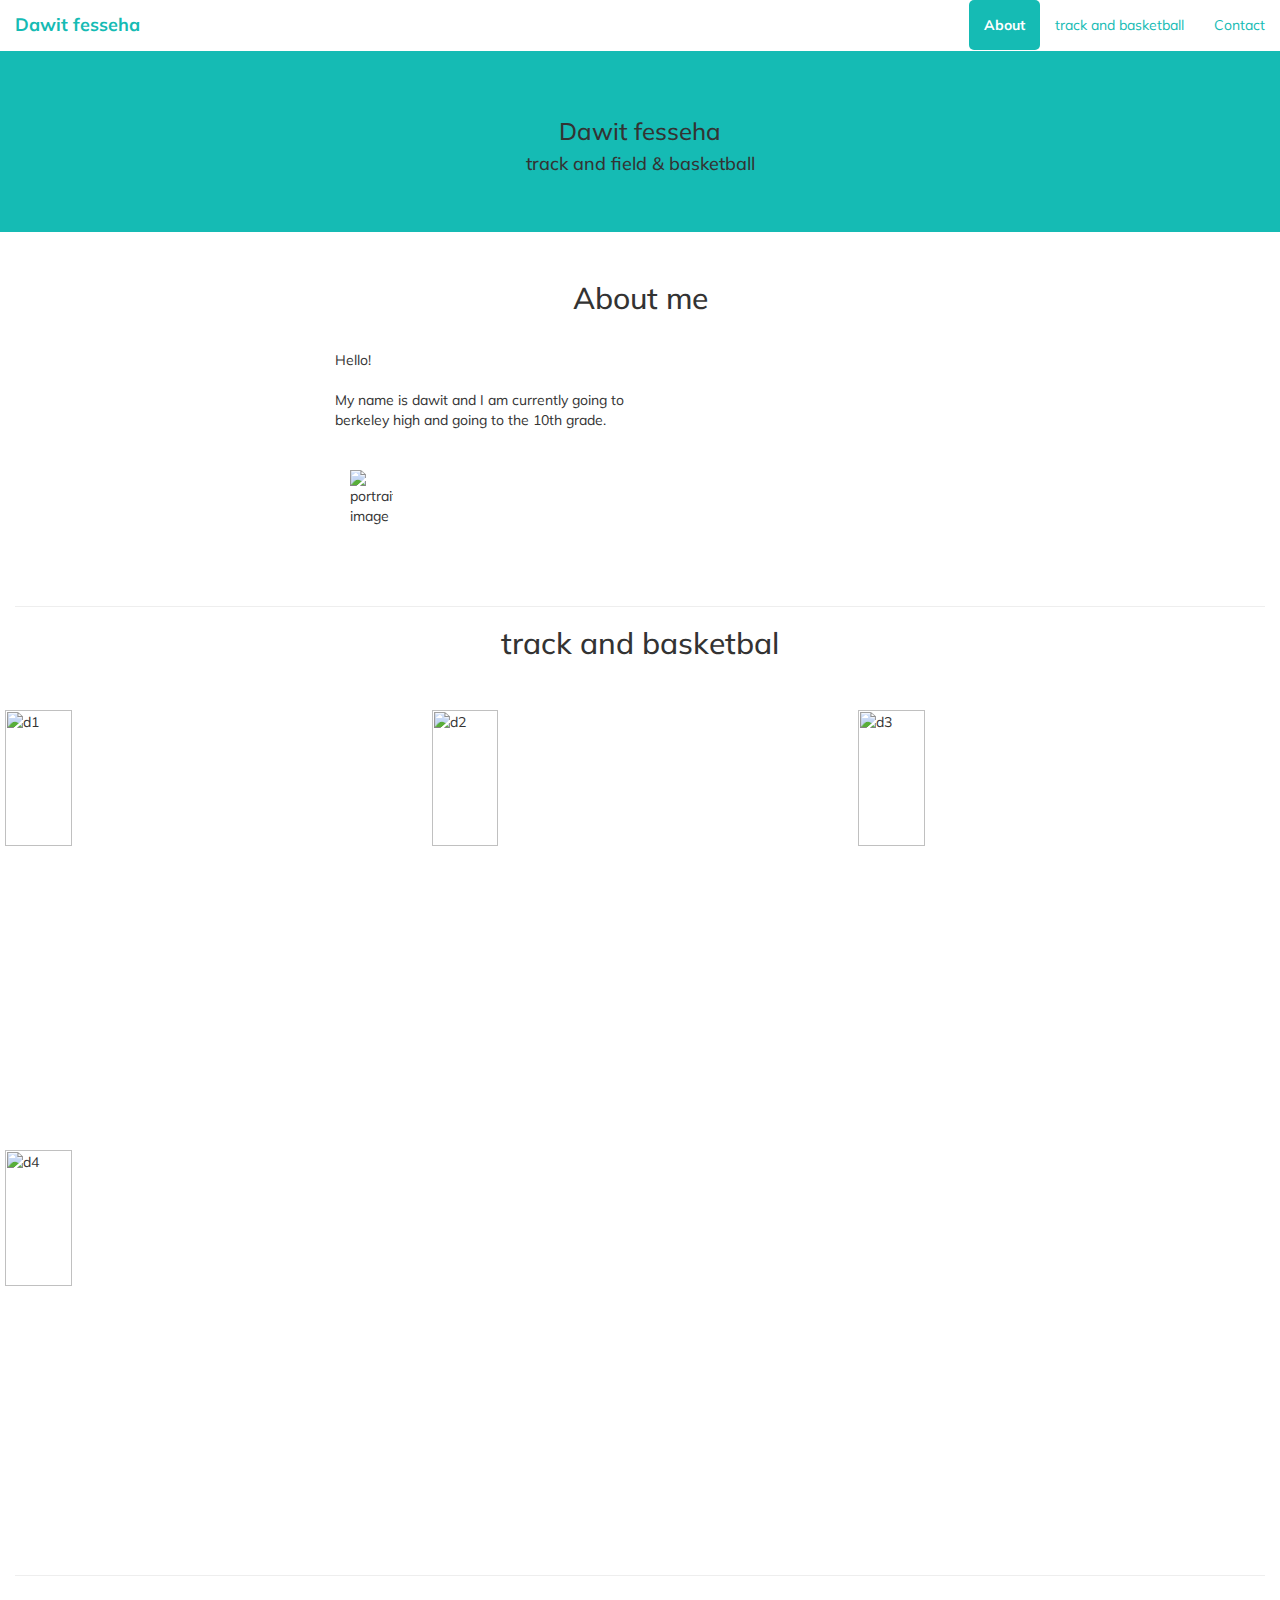
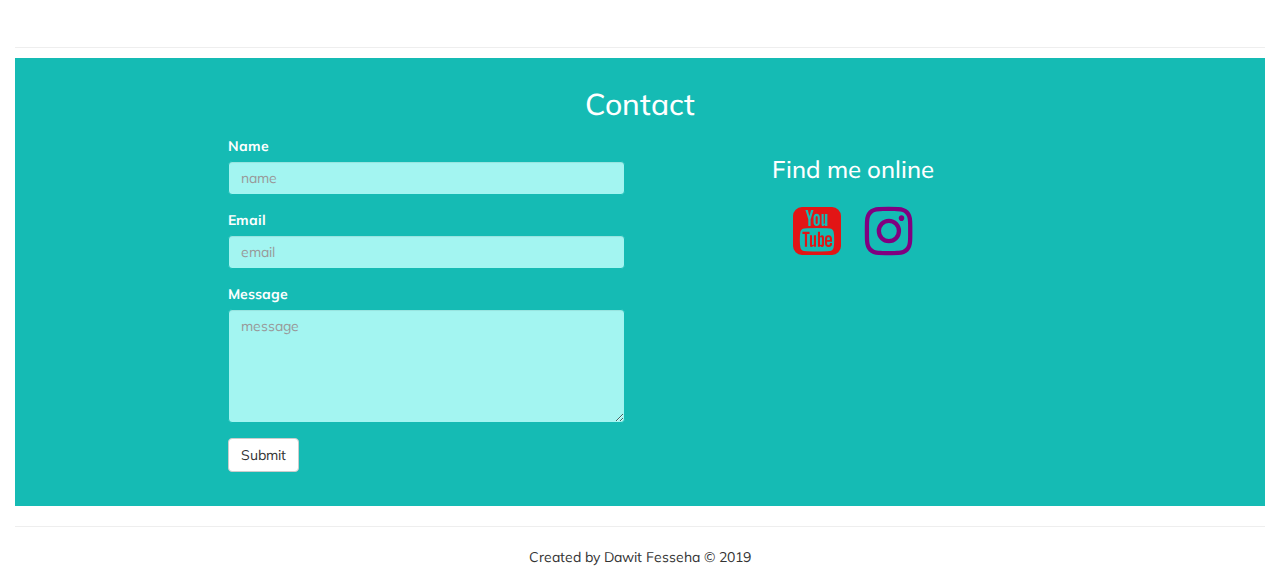
==== index.html @ 6323e460 "commit1-3/7/2019" ====
<html>
<head>
  <link href="https://fonts.googleapis.com/css?family=Droid+Serif|Muli" rel="stylesheet">
  <link href="https://cdnjs.cloudflare.com/ajax/libs/twitter-bootstrap/3.3.7/css/bootstrap.min.css" rel="stylesheet">
  <link href="https://cdnjs.cloudflare.com/ajax/libs/font-awesome/4.6.3/css/font-awesome.min.css" rel="stylesheet">
  <link href="https://cdnjs.cloudflare.com/ajax/libs/bootstrap-social/5.0.0/bootstrap-social.min.css" rel="stylesheet">
  <link href="css/style.css" rel="stylesheet">

</head>
<body data-spy="scroll" data-target=".navbar" data-offset="50">
<nav class="navbar navbar-fixed-top" role="navigation">
  <div class="container-fluid">
    <!-- Brand and toggle get grouped for better mobile display -->
    <div class="navbar-header">
      <button type="button" class="navbar-toggle collapsed" data-toggle="collapse" data-target="#bs-example-navbar-collapse-1" aria-expanded="false">
        <span class="sr-only">Toggle navigation</span>
        <span class="icon-bar"></span>
        <span class="icon-bar"></span>
        <span class="icon-bar"></span>
      </button>
      <a class="navbar-brand" href="#section0">Dawit fesseha</a>
    </div>
    <!-- Collect the nav links, forms, and other content for toggling -->
    <div class="collapse navbar-collapse" id="bs-example-navbar-collapse-1">
      <ul class="nav navbar-nav navbar-right">
        <li class="active"><a href="#section1">About<span class="sr-only">About</span></a></li>
        <li><a href="#section2">track and basketball</a></li>
        <li><a href="#section4">Contact</a></li>
      </ul>
    </div><!-- /.navbar-collapse -->
  </div><!-- /.container-fluid -->
</nav>

<!-- Content!! -->
<div class="jumbotron" id="section0">
              <div class="text-center">
              <h3>Dawit fesseha</h4>
              <h4>track and field & basketball</h2>
        </div>
</div>

<div class="container-fluid">
   <div id="section1">
     <h2>About me</h2>
     <div class="row">
       <div class="col-xs-10 col-xs-offset-1 col-sm-4 col-sm-offset-2 col-md-3 col-md-offset-3">
         <div id="about"><p>Hello!<br></br>
           My name is dawit and I am currently going to berkeley high and going to the 10th grade.
       </div>
       <div class="col-xs-10 col-xs-offset-1 col-sm-4 col-sm-offset-0 col-md-3 col-md-offset-0"><img class="center-block" id="portrait-img" src="img/IMG_4383.jpg" alt="portrait image"></img>
</div>
     </div>
      </div>
        <hr>
        <div id="section2">
          <div>
            <h2 class="track and basketball">track and basketbal</h2>
            <div class="row">
              <div class="column">
                <img src="img/IMG_0101.jpeg" alt="d1" style="width:40%">
              </div>
              <div class="column">
                <img src="img/IMG_0103.jpeg" alt="d2" style="width:40%">
              </div>
              <div class="column">
                <img src="img/IMG_0690.jpeg" alt="d3" style="width:40%">
              </div>
              <div class="column">
                <img src="img/IMG1.jpeg" alt="d4" style="width:40%">
              </div>




            <div classs ="row graphic-portfolio-items">
              <figure class="portfolio-item col-xs-12 col-sm-4">
             <a href="#" data-toggle="modal" data-target="#firstGD"></a></figure>


<!-- Modal -->
    <div id="firstGD" class= "modal fade" >
        <div class="modal-dialog">
            <div class="modal-content">
                <div class="modal-header">
                   <button type="button" class="close" data-dismiss="modal" aria-label="Close"><span aria-hidden="true">&times;</span></button>
                    <h2>Ladybug Pattern</h5>
                </div>
                <div class="modal-body">
              <hr>
              <p class="text-center">Pattern created in Adobe Illustrator.</p>
                </div>
            </div>
      </div>
   </div>
          <!-- end modal -->

           <figure class="portfolio-item col-xs-12 col-sm-4">

<!-- Modal -->
    <div id="secondGD" class= "modal fade" >
        <div class="modal-dialog">
            <div class="modal-content">
                <div class="modal-header">
                     <button type="button" class="close" data-dismiss="modal" aria-label="Close"><span aria-hidden="true">&times;</span></button>
                    <h2>Mothers' Day Web Ad</h5>
                </div>
                <div class="modal-body">
                  <img class="img-responsive" style="max-height:400px;" src="https://s18.postimg.org/gr28vctih/mothersdayad.jpg" alt="Mothers' Day Ad"></img>
              <hr>
                    <p class="text-center">Themed promotion for Austin Monthly Magazine.</p>
                </div>
            </div>
      </div>
   </div>
 <!-- end modal -->
                  <figure class="portfolio-item col-xs-12 col-sm-4">

<!-- Modal -->
    <div id="thirdGD" class= "modal fade" >
        <div class="modal-dialog">
            <div class="modal-content">
                <div class="modal-header">
                    <button type="button" class="close" data-dismiss="modal" aria-label="Close"><span aria-hidden="true">&times;</span></button>
                    <h2>Sauce Nametags</h5>
              </div>
                <div class="modal-body">
                  <img class="img responsive" style="max-height:400px" src="https://s13.postimg.org/gwr3ead3r/nametags.jpg" alt="sauce nametags"></img>
              <hr>
                    <p class="text-center">Nametags designed for my co-workers based on their favorite sauce.</p>
                </div>
            </div>
      </div>
   </div>
          <!-- end modal -->

          </div> <!-- end row -->
        </div>

        <hr>
        <div id="section3">
         <div class="row web-portfolio-items">
              <figure class="portfolio-item col-xs-12 col-sm-5 col-sm-offset-1">
          <!-- modal -->
          <!-- end modal -->
          <figure class="portfolio-item col-xs-12 col-sm-5">
      <!-- modal -->
          <!-- end modal -->
</div>
        </div>
</div> <!-- end container -->
<div class="container-fluid" id="contact">
        <hr id="lastHR">
        <div id="section4">
          <h2>Contact</h2>
            <div class="row">
              <div class="col-xs-10 col-xs-offset-1 col-sm-4 col-sm-offset-2">
            <form>
  <div class="form-group">
    <label for="inputName">Name</label>
      <input type="text" class="form-control" id="inputName" placeholder="name">
                                                                          </div>

  <div class="form-group">
    <label for="inputEmail">Email</label>
    <input type="email" class="form-control" id="inputEmail" placeholder="email">
  </div>

  <div class="form-group">
    <label for="inputMessage">Message</label>
    <textarea class="form-control" rows="5" id="message" placeholder="message"></textarea>
  </div>

  <button type="submit" class="btn btn-default">Submit</button>
                </form>
                </div>

            <div class="col-sm-4 text-center">
              <h3>Find me online</h3>
              <a href="https://www.youtube.com/channel/UC10JJ3wu4ENWktoXtLiShHQ" target="_blank"><i class="fa fa-youtube-square fa-4x"></i></a>
              <a href="https://www.instagram.com/syndawit/" target="_blank"><i class="fa fa-instagram fa-4x>" id="instagram"></i></a>
            </div>
</div>
            </div>
</div>

        <hr>
<div class="row">
  <div class="col-xs-12">
    <p class="text-center">Created by Dawit Fesseha &copy; 2019</p>
  </div>
</div>
</div>


</div>

</body>



</html>
















<!-- -->
---- css/style.css ----
/*
Font-family: 'Muli', sans-serif
Font-family header: 'Droid Serif', serif
Colors
Brand: #15bbb4
*/

body {
  font-family: 'Muli', sans-serif;
  padding-top: 50px;
  position: relative;
}

 .navbar {
  background: #fff;
  margin-bottom: 0;
}
.navbar-brand {
  color: #15bbb4;
  font-weight: bold;
}
.navbar-nav>li>a {
  color: #15bbb4;
}
.navbar-brand:hover {
  background: none;
  color: #15bbb4;
  font-weight: bold;
}

.navbar-nav>.active>a, .navbar-nav>.active>a:focus, .navbar-nav>.active>a:hover, .navbar-nav>li>a:hover {
  color: #fff;
  background: #15bbb4;
  border-radius: 5px;
  font-weight: bold;
}
.navbar-toggle {
  background: #15bbb4;
}
.navbar-toggle .icon-bar {
  background: #fff;
}
/* img ttps://static.pexels.com/photos/6663/desk-white-black-header-large.jpg */
.container .jumbotron, .container-fluid .jumbotron  {
  padding-left: 0;
  padding-right: 0;
}
.jumbotron {
  background: #15bbb4;
}
@media (max-width: 992px) {
  .carousel-inner>.item>a>img, .carousel-inner>.item>img, .img-responsive, .thumbnail a>img, .thumbnail>img {
    height: 100px;
  }
}
@media (max-width: 776px) {
  .carousel-inner>.item>a>img, .carousel-inner>.item>img, .img-responsive, .thumbnail a>img, .thumbnail>img {
    height: 75px;
  }
}
@media (max-width: 9999px) {
  #portrait-img {
    max-height: 300px;
    max-width: 100%;
  }

  @media (max-width: 992px) {
  #portrait-img {
    height: auto;
    max-height: 300px;
    max-width: 100%;
    padding-top: 20px;
  }
}
  @media (max-width: 768px) {
  #portrait-img {
    max-height: 200px;
    width: auto;
    padding-top: 0px;
  }
}
  @media (max-width: 9999px) {
    #about {
    padding-top: 20px;
    padding-left: 0;
    }
  }
  @media (max-width: 776px) {
    #about {
      padding: 5px;
    }
  }
  h2 {
    margin-bottom: 15px;
    text-align: center;
  }
  .track{
      text-align: auto;
  }

  .portfolio-item img {
    border-radius: 5px;
    height: auto;
    max-height: 300px;
    width: auto;
  }
  @media (max-width: 776px){
    .portfolio-item img {
      margin-bottom: 10px;
      max-height: 300px;
      width: auto;
    }
  }

  .portfolio-item:hover img {
    -webkit-filter: opacity(60%);
    filter: opacity(60%);
  }
  .img-responsive {
    height: auto;
  }
  .modal-header {
    background: #15bbb4;
    color: #fff;
  }
  .modal-body img {
    width: auto;
    margin-left: auto;
    margin-right: auto;
  }
  #lastHR {
    margin-bottom: 10px;
  }
  #contact {
    padding-left: 0;
    padding-right: 0;
  }
  #section3 {
    background-color: white;
    color: #fff;
    padding-bottom: 20px;
    padding-top: 10px;
  }
  #section4 {
    background-color: #15bbb4;
    color: #fff;
    padding-bottom: 20px;
    padding-top: 10px;
  }
  .form-control {
    background-color: #a3f5f1;
    border-color: #15bbb4;
  }
  i {
    padding: 10px;
  }
  .fa-linkedin-square {
    color: #0077b5;
  }
  .fa-github-alt {
    color: #6e5494;
  }
  .fa:hover {
    color: #f5f5f5;
  }
img {
  display: block;
  margin-top: 30px;
  margin-bottom: 60px;
}


.center-block {
    display: block;
    margin-right: 0;
    margin-left: 0;
}


* {
  box-sizing: border-box;
}

.column {
  float: left;
  width: 33.33%;
  padding: 5px;
}

/* Clearfix (clear floats) */
.row::after {
  content: "";
  clear: both;
  display: table;
}
a {
    color: #e21515;
}

#instagram {
  font-size: 4em;
  color: purple
}
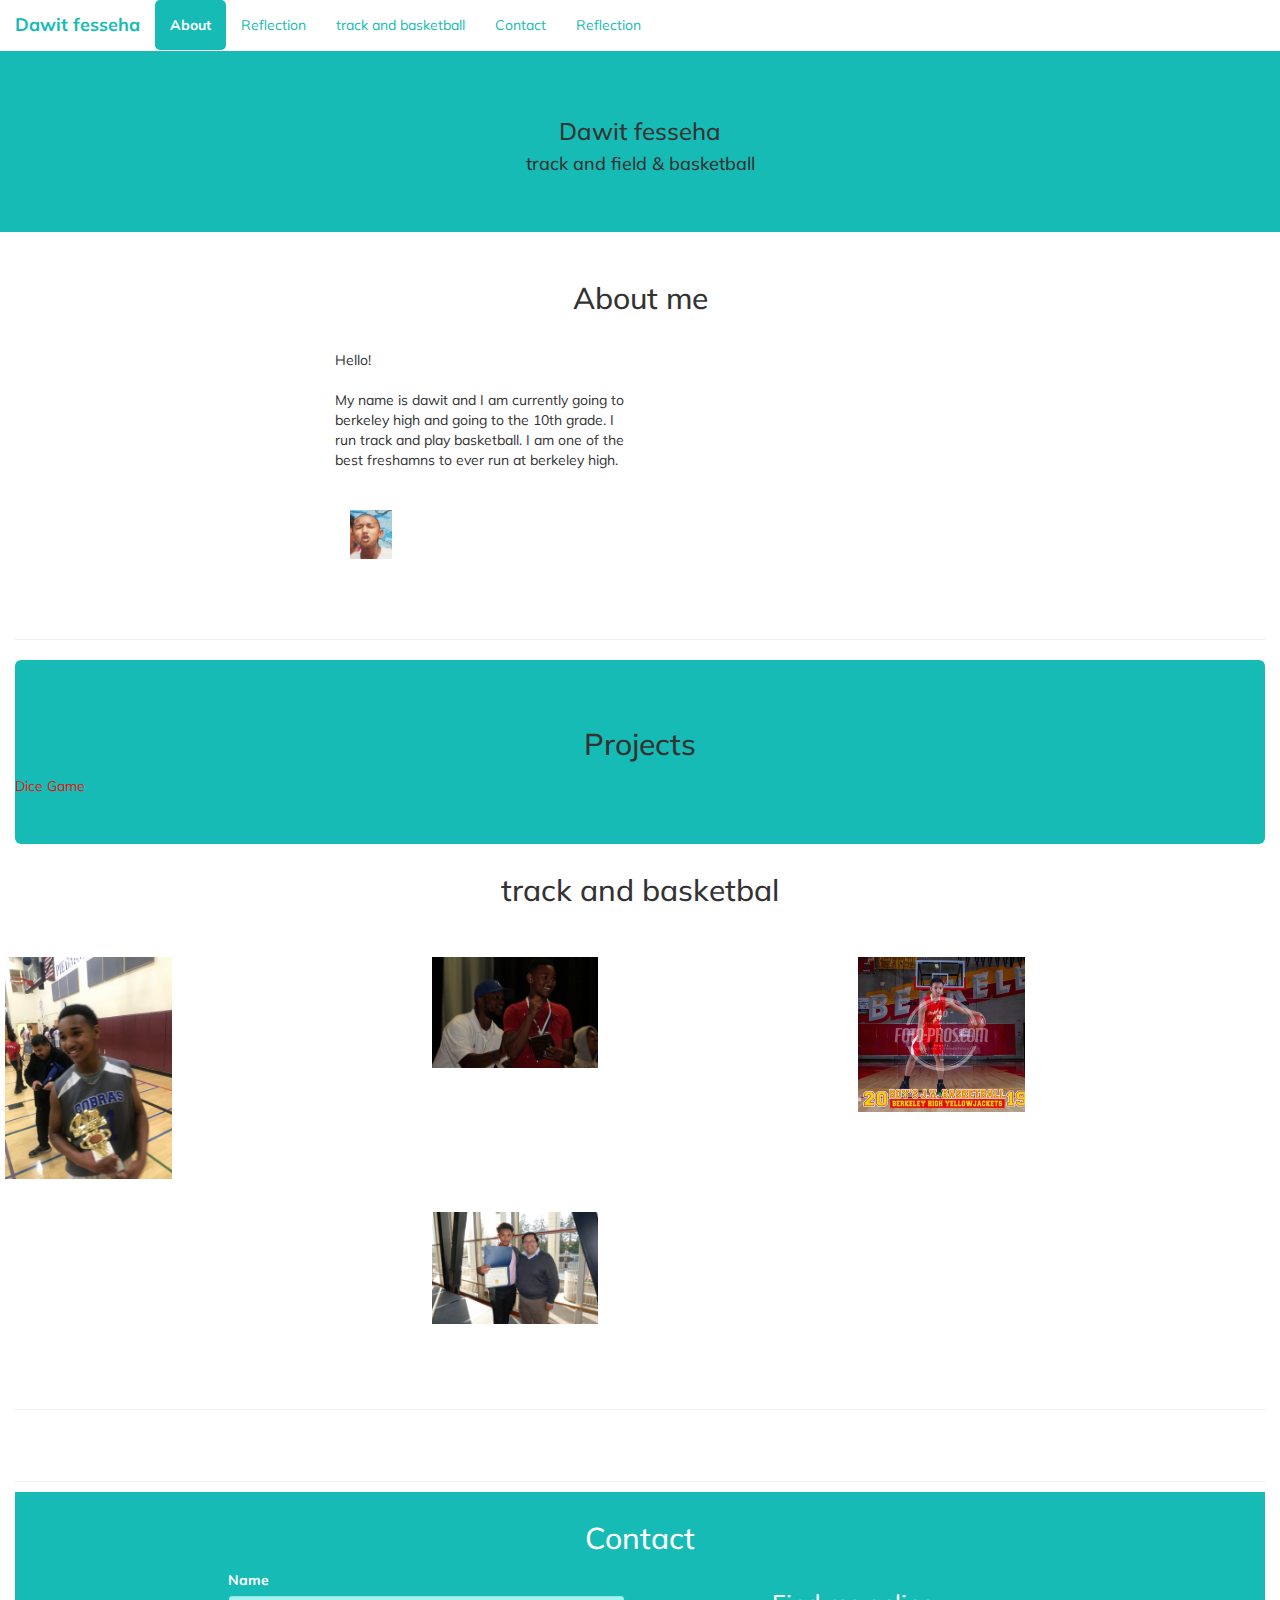
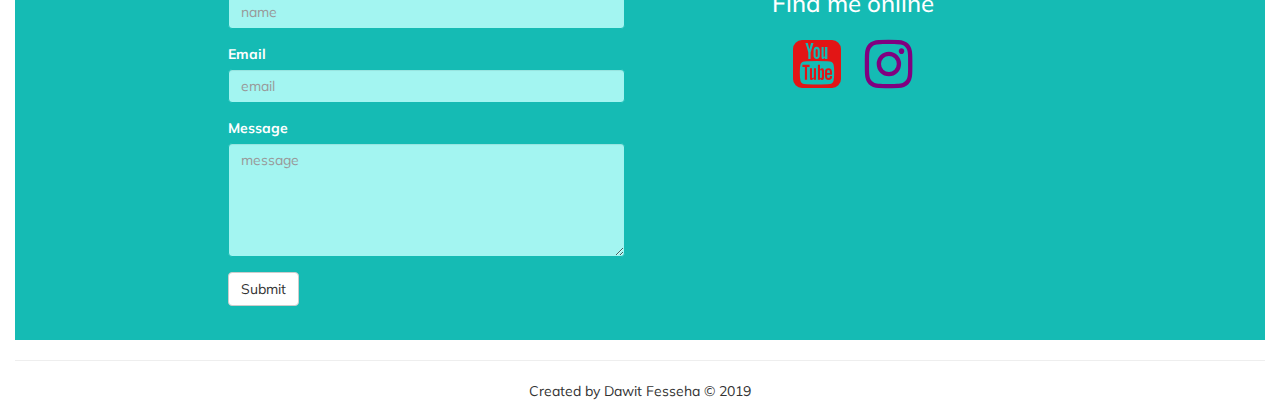
==== commit be113872: "Commit &/24/29 section 9" ====
--- a/index.html
+++ b/index.html
@@ -22,10 +22,13 @@
     </div>
     <!-- Collect the nav links, forms, and other content for toggling -->
     <div class="collapse navbar-collapse" id="bs-example-navbar-collapse-1">
-      <ul class="nav navbar-nav navbar-right">
+      <ul class="nav navbar-nav navbar-ri ght">
         <li class="active"><a href="#section1">About<span class="sr-only">About</span></a></li>
+        <li><a href="#section5">Reflection</a></li>
         <li><a href="#section2">track and basketball</a></li>
         <li><a href="#section4">Contact</a></li>
+        <li><a href="#section5">Reflection</a></li>
+        </li>
       </ul>
     </div><!-- /.navbar-collapse -->
   </div><!-- /.container-fluid -->
@@ -45,16 +48,24 @@
      <div class="row">
        <div class="col-xs-10 col-xs-offset-1 col-sm-4 col-sm-offset-2 col-md-3 col-md-offset-3">
          <div id="about"><p>Hello!<br></br>
-           My name is dawit and I am currently going to berkeley high and going to the 10th grade.
+           My name is dawit and I am currently going to berkeley high and going to the 10th grade. I run track and play basketball. I am one of the best freshamns to ever run at berkeley high.
        </div>
        <div class="col-xs-10 col-xs-offset-1 col-sm-4 col-sm-offset-0 col-md-3 col-md-offset-0"><img class="center-block" id="portrait-img" src="img/IMG_4383.jpg" alt="portrait image"></img>
 </div>
      </div>
       </div>
         <hr>
+<div class="jumbotron" id="section5">
+  <h2>Projects</h2>
+  <a id="dice-game" href="/Users/hgpmac152/Downloads/Dicee Challenge - Starting Files 2/dicee.html">Dice Game</a>
+</div>
+
+
+
+
         <div id="section2">
           <div>
-            <h2 class="track and basketball">track and basketbal</h2>
+            <h2 class="container-fluid">track and basketbal</h2>
             <div class="row">
               <div class="column">
                 <img src="img/IMG_0101.jpeg" alt="d1" style="width:40%">
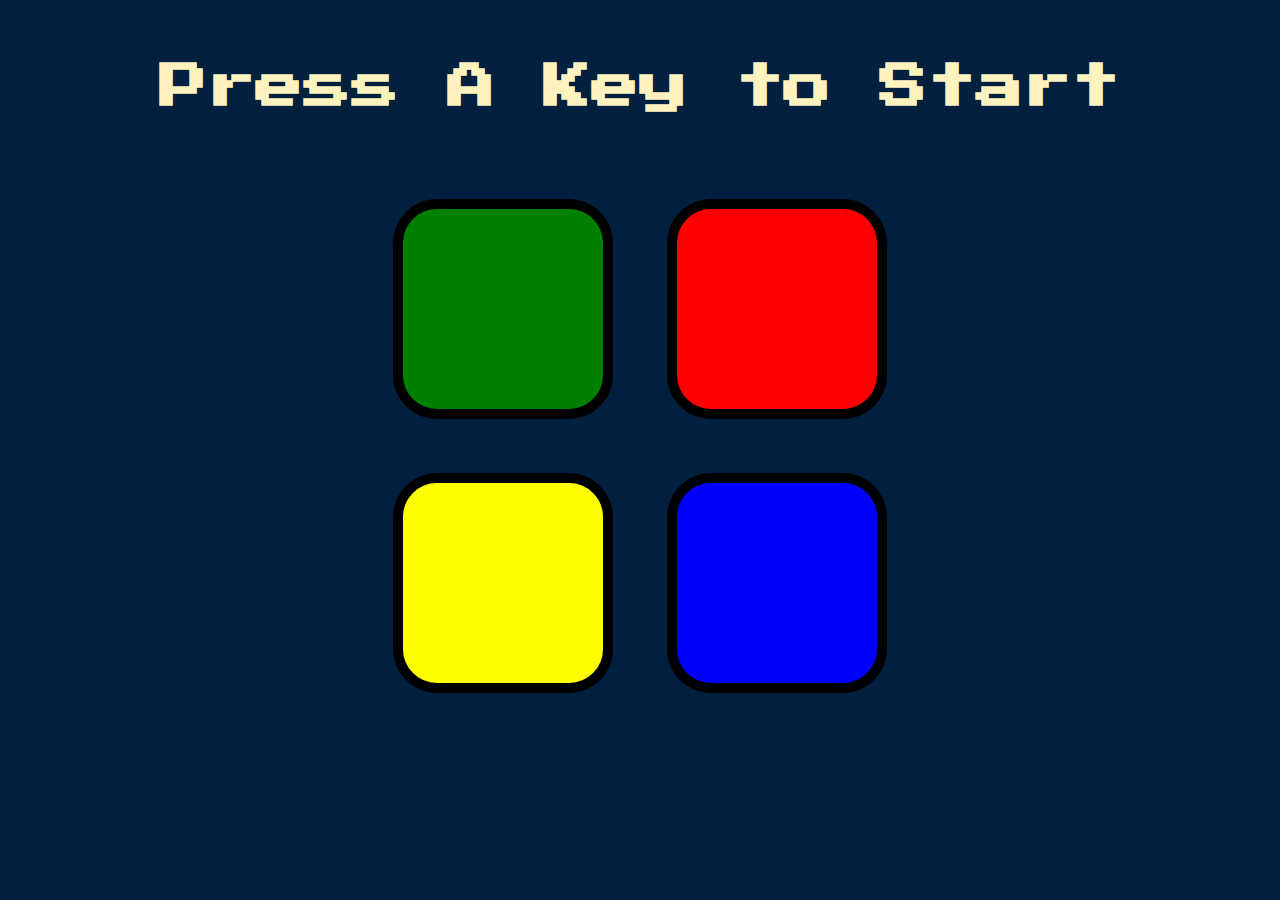
==== commit e9da48ef: "Add files via upload" ====
--- a/index.html
+++ b/index.html
@@ -1,229 +1,43 @@
-<html>
+<!DOCTYPE html>
+<html lang="en" dir="ltr">
+
 <head>
-  <link href="https://fonts.googleapis.com/css?family=Droid+Serif|Muli" rel="stylesheet">
-  <link href="https://cdnjs.cloudflare.com/ajax/libs/twitter-bootstrap/3.3.7/css/bootstrap.min.css" rel="stylesheet">
-  <link href="https://cdnjs.cloudflare.com/ajax/libs/font-awesome/4.6.3/css/font-awesome.min.css" rel="stylesheet">
-  <link href="https://cdnjs.cloudflare.com/ajax/libs/bootstrap-social/5.0.0/bootstrap-social.min.css" rel="stylesheet">
-  <link href="css/style.css" rel="stylesheet">
+  <meta charset="utf-8">
+  <title>Simon</title>
+  <link rel="stylesheet" href="styles.css">
+  <link href="https://fonts.googleapis.com/css?family=Press+Start+2P" rel="stylesheet">
+</head>
 
-</head>
-<body data-spy="scroll" data-target=".navbar" data-offset="50">
-<nav class="navbar navbar-fixed-top" role="navigation">
-  <div class="container-fluid">
-    <!-- Brand and toggle get grouped for better mobile display -->
-    <div class="navbar-header">
-      <button type="button" class="navbar-toggle collapsed" data-toggle="collapse" data-target="#bs-example-navbar-collapse-1" aria-expanded="false">
-        <span class="sr-only">Toggle navigation</span>
-        <span class="icon-bar"></span>
-        <span class="icon-bar"></span>
-        <span class="icon-bar"></span>
-      </button>
-      <a class="navbar-brand" href="#section0">Dawit fesseha</a>
+<body>
+  <h1 id="level-title">Press A Key to Start</h1>
+  <div class="container">
+    <div lass="row">
+
+      <div type="button" id="green" class="btn green">
+
+      </div>
+
+      <div type="button" id="red" class="btn red">
+
+      </div>
     </div>
-    <!-- Collect the nav links, forms, and other content for toggling -->
-    <div class="collapse navbar-collapse" id="bs-example-navbar-collapse-1">
-      <ul class="nav navbar-nav navbar-ri ght">
-        <li class="active"><a href="#section1">About<span class="sr-only">About</span></a></li>
-        <li><a href="#section5">Reflection</a></li>
-        <li><a href="#section2">track and basketball</a></li>
-        <li><a href="#section4">Contact</a></li>
-        <li><a href="#section5">Reflection</a></li>
-        </li>
-      </ul>
-    </div><!-- /.navbar-collapse -->
-  </div><!-- /.container-fluid -->
-</nav>
 
-<!-- Content!! -->
-<div class="jumbotron" id="section0">
-              <div class="text-center">
-              <h3>Dawit fesseha</h4>
-              <h4>track and field & basketball</h2>
-        </div>
-</div>
+    <div class="row">
 
-<div class="container-fluid">
-   <div id="section1">
-     <h2>About me</h2>
-     <div class="row">
-       <div class="col-xs-10 col-xs-offset-1 col-sm-4 col-sm-offset-2 col-md-3 col-md-offset-3">
-         <div id="about"><p>Hello!<br></br>
-           My name is dawit and I am currently going to berkeley high and going to the 10th grade. I run track and play basketball. I am one of the best freshamns to ever run at berkeley high.
-       </div>
-       <div class="col-xs-10 col-xs-offset-1 col-sm-4 col-sm-offset-0 col-md-3 col-md-offset-0"><img class="center-block" id="portrait-img" src="img/IMG_4383.jpg" alt="portrait image"></img>
-</div>
-     </div>
+      <div type="button" id="yellow" class="btn yellow">
+
       </div>
-        <hr>
-<div class="jumbotron" id="section5">
-  <h2>Projects</h2>
-  <a id="dice-game" href="/Users/hgpmac152/Downloads/Dicee Challenge - Starting Files 2/dicee.html">Dice Game</a>
-</div>
+      <div type="button" id="blue" class="btn blue">
 
+      </div>
 
+    </div>
 
-
-        <div id="section2">
-          <div>
-            <h2 class="container-fluid">track and basketbal</h2>
-            <div class="row">
-              <div class="column">
-                <img src="img/IMG_0101.jpeg" alt="d1" style="width:40%">
-              </div>
-              <div class="column">
-                <img src="img/IMG_0103.jpeg" alt="d2" style="width:40%">
-              </div>
-              <div class="column">
-                <img src="img/IMG_0690.jpeg" alt="d3" style="width:40%">
-              </div>
-              <div class="column">
-                <img src="img/IMG1.jpeg" alt="d4" style="width:40%">
-              </div>
-
-
-
-
-            <div classs ="row graphic-portfolio-items">
-              <figure class="portfolio-item col-xs-12 col-sm-4">
-             <a href="#" data-toggle="modal" data-target="#firstGD"></a></figure>
-
-
-<!-- Modal -->
-    <div id="firstGD" class= "modal fade" >
-        <div class="modal-dialog">
-            <div class="modal-content">
-                <div class="modal-header">
-                   <button type="button" class="close" data-dismiss="modal" aria-label="Close"><span aria-hidden="true">&times;</span></button>
-                    <h2>Ladybug Pattern</h5>
-                </div>
-                <div class="modal-body">
-              <hr>
-              <p class="text-center">Pattern created in Adobe Illustrator.</p>
-                </div>
-            </div>
-      </div>
-   </div>
-          <!-- end modal -->
-
-           <figure class="portfolio-item col-xs-12 col-sm-4">
-
-<!-- Modal -->
-    <div id="secondGD" class= "modal fade" >
-        <div class="modal-dialog">
-            <div class="modal-content">
-                <div class="modal-header">
-                     <button type="button" class="close" data-dismiss="modal" aria-label="Close"><span aria-hidden="true">&times;</span></button>
-                    <h2>Mothers' Day Web Ad</h5>
-                </div>
-                <div class="modal-body">
-                  <img class="img-responsive" style="max-height:400px;" src="https://s18.postimg.org/gr28vctih/mothersdayad.jpg" alt="Mothers' Day Ad"></img>
-              <hr>
-                    <p class="text-center">Themed promotion for Austin Monthly Magazine.</p>
-                </div>
-            </div>
-      </div>
-   </div>
- <!-- end modal -->
-                  <figure class="portfolio-item col-xs-12 col-sm-4">
-
-<!-- Modal -->
-    <div id="thirdGD" class= "modal fade" >
-        <div class="modal-dialog">
-            <div class="modal-content">
-                <div class="modal-header">
-                    <button type="button" class="close" data-dismiss="modal" aria-label="Close"><span aria-hidden="true">&times;</span></button>
-                    <h2>Sauce Nametags</h5>
-              </div>
-                <div class="modal-body">
-                  <img class="img responsive" style="max-height:400px" src="https://s13.postimg.org/gwr3ead3r/nametags.jpg" alt="sauce nametags"></img>
-              <hr>
-                    <p class="text-center">Nametags designed for my co-workers based on their favorite sauce.</p>
-                </div>
-            </div>
-      </div>
-   </div>
-          <!-- end modal -->
-
-          </div> <!-- end row -->
-        </div>
-
-        <hr>
-        <div id="section3">
-         <div class="row web-portfolio-items">
-              <figure class="portfolio-item col-xs-12 col-sm-5 col-sm-offset-1">
-          <!-- modal -->
-          <!-- end modal -->
-          <figure class="portfolio-item col-xs-12 col-sm-5">
-      <!-- modal -->
-          <!-- end modal -->
-</div>
-        </div>
-</div> <!-- end container -->
-<div class="container-fluid" id="contact">
-        <hr id="lastHR">
-        <div id="section4">
-          <h2>Contact</h2>
-            <div class="row">
-              <div class="col-xs-10 col-xs-offset-1 col-sm-4 col-sm-offset-2">
-            <form>
-  <div class="form-group">
-    <label for="inputName">Name</label>
-      <input type="text" class="form-control" id="inputName" placeholder="name">
-                                                                          </div>
-
-  <div class="form-group">
-    <label for="inputEmail">Email</label>
-    <input type="email" class="form-control" id="inputEmail" placeholder="email">
   </div>
 
-  <div class="form-group">
-    <label for="inputMessage">Message</label>
-    <textarea class="form-control" rows="5" id="message" placeholder="message"></textarea>
-  </div>
-
-  <button type="submit" class="btn btn-default">Submit</button>
-                </form>
-                </div>
-
-            <div class="col-sm-4 text-center">
-              <h3>Find me online</h3>
-              <a href="https://www.youtube.com/channel/UC10JJ3wu4ENWktoXtLiShHQ" target="_blank"><i class="fa fa-youtube-square fa-4x"></i></a>
-              <a href="https://www.instagram.com/syndawit/" target="_blank"><i class="fa fa-instagram fa-4x>" id="instagram"></i></a>
-            </div>
-</div>
-            </div>
-</div>
-
-        <hr>
-<div class="row">
-  <div class="col-xs-12">
-    <p class="text-center">Created by Dawit Fesseha &copy; 2019</p>
-  </div>
-</div>
-</div>
-
-
-</div>
+  <script src="https://ajax.googleapis.com/ajax/libs/jquery/3.3.1/jquery.min.js"></script>
+  <script src="game.js" charset="utf-8"></script>
 
 </body>
 
-
-
 </html>
-
-
-
-
-
-
-
-
-
-
-
-
-
-
-
-
-<!-- -->
--- a/styles.css
+++ b/styles.css
@@ -0,0 +1,53 @@
+body {
+  text-align: center;
+  background-color: #011F3F;
+}
+
+#level-title {
+  font-family: 'Press Start 2P', cursive;
+  font-size: 3rem;
+  margin:  5%;
+  color: #FEF2BF;
+}
+
+.container {
+  display: block;
+  width: 50%;
+  margin: auto;
+
+}
+
+.btn {
+  margin: 25px;
+  display: inline-block;
+  height: 200px;
+  width: 200px;
+  border: 10px solid black;
+  border-radius: 20%;
+}
+
+.game-over {
+  background-color: red;
+  opacity: 0.8;
+}
+
+.red {
+  background-color: red;
+}
+
+.green {
+  background-color: green;
+}
+
+.blue {
+  background-color: blue;
+}
+
+.yellow {
+  background-color: yellow;
+}
+
+.pressed {
+  box-shadow: 0 0 20px white;
+  background-color: grey;
+}
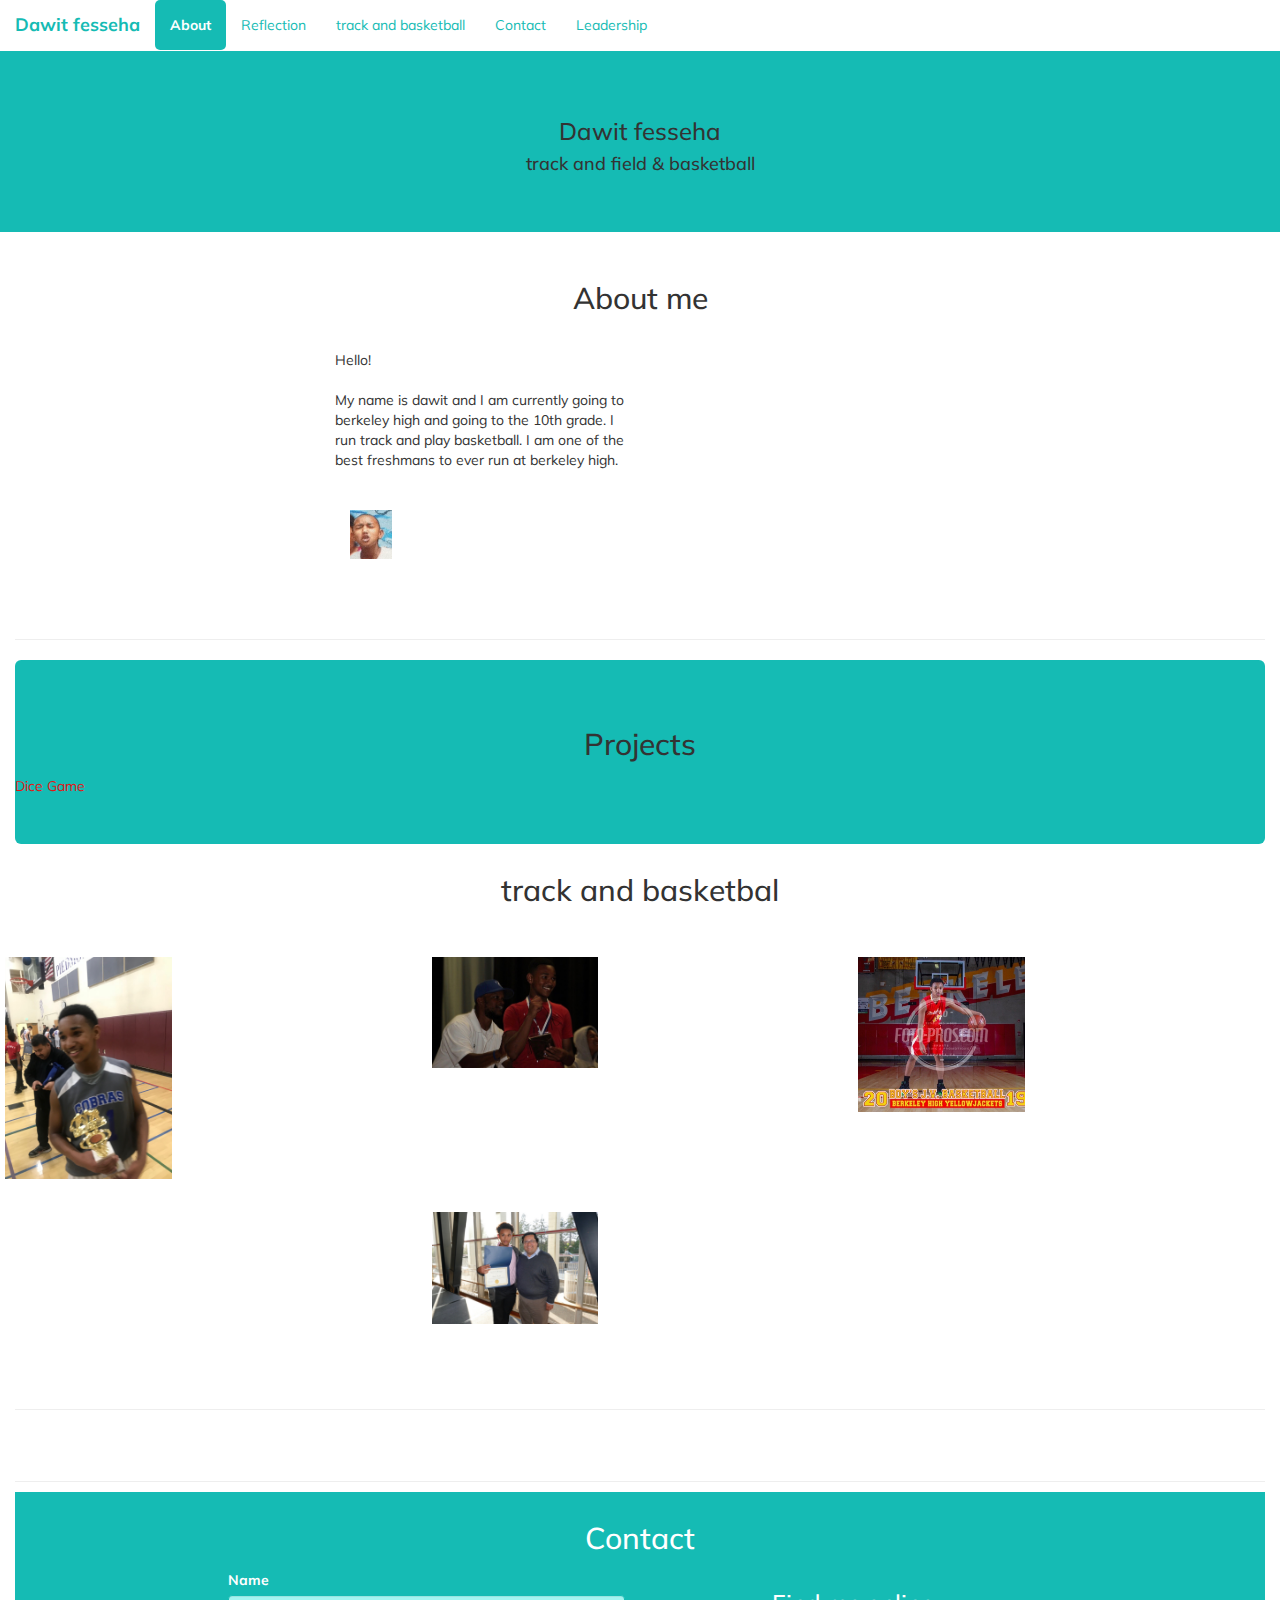
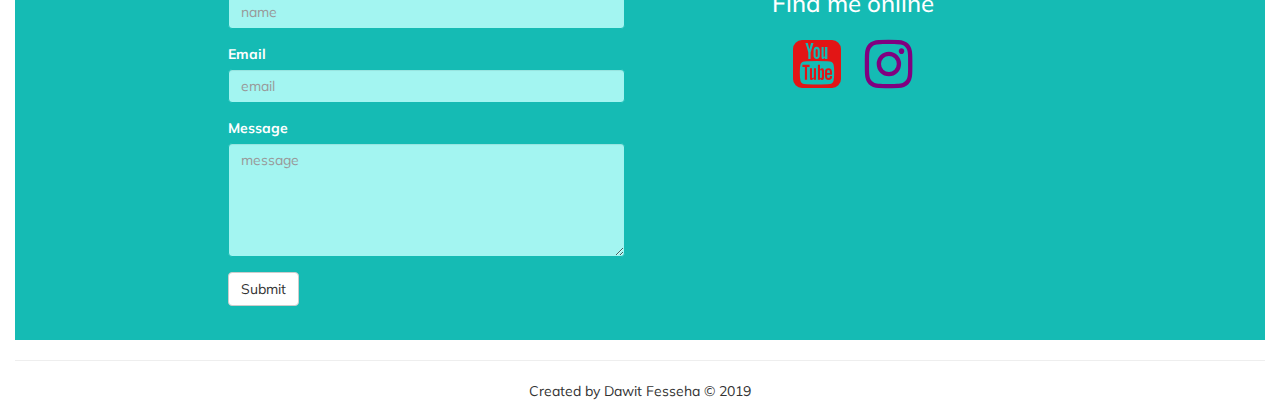
==== commit c6e7f9b1: "commit section 15" ====
--- a/index.html
+++ b/index.html
@@ -1,43 +1,239 @@
-<!DOCTYPE html>
-<html lang="en" dir="ltr">
-
+<html>
 <head>
-  <meta charset="utf-8">
-  <title>Simon</title>
-  <link rel="stylesheet" href="styles.css">
-  <link href="https://fonts.googleapis.com/css?family=Press+Start+2P" rel="stylesheet">
+  <link href="https://fonts.googleapis.com/css?family=Droid+Serif|Muli" rel="stylesheet">
+  <link href="https://cdnjs.cloudflare.com/ajax/libs/twitter-bootstrap/3.3.7/css/bootstrap.min.css" rel="stylesheet">
+  <link href="https://cdnjs.cloudflare.com/ajax/libs/font-awesome/4.6.3/css/font-awesome.min.css" rel="stylesheet">
+  <link href="https://cdnjs.cloudflare.com/ajax/libs/bootstrap-social/5.0.0/bootstrap-social.min.css" rel="stylesheet">
+  <link href="css/style.css" rel="stylesheet">
+
+
 </head>
-
-<body>
-  <h1 id="level-title">Press A Key to Start</h1>
-  <div class="container">
-    <div lass="row">
-
-      <div type="button" id="green" class="btn green">
-
-      </div>
-
-      <div type="button" id="red" class="btn red">
-
-      </div>
+<body data-spy="scroll" data-target=".navbar" data-offset="50">
+<nav class="navbar navbar-fixed-top" role="navigation">
+  <div class="container-fluid">
+    <!-- Brand and toggle get grouped for better mobile display -->
+    <div class="navbar-header">
+      <button type="button" class="navbar-toggle collapsed" data-toggle="collapse" data-target="#bs-example-navbar-collapse-1" aria-expanded="false">
+        <span class="sr-only">Toggle navigation</span>
+        <span class="icon-bar"></span>
+        <span class="icon-bar"></span>
+        <span class="icon-bar"></span>
+      </button>
+      <a class="navbar-brand" href="#section0">Dawit fesseha</a>
     </div>
 
-    <div class="row">
-
-      <div type="button" id="yellow" class="btn yellow">
-
-      </div>
-      <div type="button" id="blue" class="btn blue">
-
-      </div>
-
-    </div>
-
+
+
+
+    <!-- Collect the nav links, forms, and other content for toggling -->
+    <div class="collapse navbar-collapse" id="bs-example-navbar-collapse-1">
+      <ul class="nav navbar-nav navbar-ri ght">
+        <li class="active"><a href="#section1">About<span class="sr-only">About</span></a></li>
+        <li><a href="#section5">Reflection</a></li>
+        <li><a href="#section2">track and basketball</a></li>
+        <li><a href="#section4">Contact</a></li>
+        <li><a href="leadership.html">Leadership</a></li>
+        </li>
+      </ul>
+
+
+
+
+
+    </div><!-- /.navbar-collapse -->
+  </div><!-- /.container-fluid -->
+</nav>
+
+<!-- Content!! -->
+<div class="jumbotron" id="section0">
+              <div class="text-center">
+              <h3>Dawit fesseha</h4>
+              <h4>track and field & basketball</h2>
+        </div>
+</div>
+
+<div class="container-fluid">
+   <div id="section1">
+     <h2>About me</h2>
+     <div class="row">
+       <div class="col-xs-10 col-xs-offset-1 col-sm-4 col-sm-offset-2 col-md-3 col-md-offset-3">
+         <div id="about"><p>Hello!<br></br>
+           My name is dawit and I am currently going to berkeley high and going to the 10th grade. I run track and play basketball. I am one of the best freshmans to ever run at berkeley high.
+       </div>
+       <div class="col-xs-10 col-xs-offset-1 col-sm-4 col-sm-offset-0 col-md-3 col-md-offset-0"><img class="center-block" id="portrait-img" src="img/IMG_4383.jpg" alt="portrait image"></img>
+</div>
+     </div>
+      </div>
+        <hr>
+<div class="jumbotron" id="section5">
+  <h2>Projects</h2>
+  <a id="dice-game" href="/Users/hgpmac152/Downloads/Dicee Challenge - Starting Files 2/dicee.html">Dice Game</a>
+</div>
+
+
+
+
+        <div id="section2">
+          <div>
+            <h2 class="container-fluid">track and basketbal</h2>
+            <div class="row">
+              <div class="column">
+                <img src="img/IMG_0101.jpeg" alt="d1" style="width:40%">
+              </div>
+              <div class="column">
+                <img src="img/IMG_0103.jpeg" alt="d2" style="width:40%">
+              </div>
+              <div class="column">
+                <img src="img/IMG_0690.jpeg" alt="d3" style="width:40%">
+              </div>
+              <div class="column">
+                <img src="img/IMG1.jpeg" alt="d4" style="width:40%">
+              </div>
+
+
+
+
+            <div classs ="row graphic-portfolio-items">
+              <figure class="portfolio-item col-xs-12 col-sm-4">
+             <a href="#" data-toggle="modal" data-target="#firstGD"></a></figure>
+
+
+<!-- Modal -->
+    <div id="firstGD" class= "modal fade" >
+        <div class="modal-dialog">
+            <div class="modal-content">
+                <div class="modal-header">
+                   <button type="button" class="close" data-dismiss="modal" aria-label="Close"><span aria-hidden="true">&times;</span></button>
+                    <h2>Ladybug Pattern</h5>
+                </div>
+                <div class="modal-body">
+              <hr>
+              <p class="text-center">Pattern created in Adobe Illustrator.</p>
+                </div>
+            </div>
+      </div>
+   </div>
+          <!-- end modal -->
+
+           <figure class="portfolio-item col-xs-12 col-sm-4">
+
+<!-- Modal -->
+    <div id="secondGD" class= "modal fade" >
+        <div class="modal-dialog">
+            <div class="modal-content">
+                <div class="modal-header">
+                     <button type="button" class="close" data-dismiss="modal" aria-label="Close"><span aria-hidden="true">&times;</span></button>
+                    <h2>Mothers' Day Web Ad</h5>
+                </div>
+                <div class="modal-body">
+                  <img class="img-responsive" style="max-height:400px;" src="https://s18.postimg.org/gr28vctih/mothersdayad.jpg" alt="Mothers' Day Ad"></img>
+              <hr>
+                    <p class="text-center">Themed promotion for Austin Monthly Magazine.</p>
+                </div>
+            </div>
+      </div>
+   </div>
+ <!-- end modal -->
+                  <figure class="portfolio-item col-xs-12 col-sm-4">
+
+<!-- Modal -->
+    <div id="thirdGD" class= "modal fade" >
+        <div class="modal-dialog">
+            <div class="modal-content">
+                <div class="modal-header">
+                    <button type="button" class="close" data-dismiss="modal" aria-label="Close"><span aria-hidden="true">&times;</span></button>
+                    <h2>Sauce Nametags</h5>
+              </div>
+                <div class="modal-body">
+                  <img class="img responsive" style="max-height:400px" src="https://s13.postimg.org/gwr3ead3r/nametags.jpg" alt="sauce nametags"></img>
+              <hr>
+                    <p class="text-center">Nametags designed for my co-workers based on their favorite sauce.</p>
+                </div>
+            </div>
+      </div>
+   </div>
+          <!-- end modal -->
+
+          </div> <!-- end row -->
+        </div>
+
+        <hr>
+        <div id="section3">
+         <div class="row web-portfolio-items">
+              <figure class="portfolio-item col-xs-12 col-sm-5 col-sm-offset-1">
+          <!-- modal -->
+          <!-- end modal -->
+          <figure class="portfolio-item col-xs-12 col-sm-5">
+      <!-- modal -->
+          <!-- end modal -->
+</div>
+        </div>
+</div> <!-- end container -->
+<div class="container-fluid" id="contact">
+        <hr id="lastHR">
+        <div id="section4">
+          <h2>Contact</h2>
+            <div class="row">
+              <div class="col-xs-10 col-xs-offset-1 col-sm-4 col-sm-offset-2">
+            <form>
+  <div class="form-group">
+    <label for="inputName">Name</label>
+      <input type="text" class="form-control" id="inputName" placeholder="name">
+                                                                          </div>
+
+  <div class="form-group">
+    <label for="inputEmail">Email</label>
+    <input type="email" class="form-control" id="inputEmail" placeholder="email">
   </div>
 
-  <script src="https://ajax.googleapis.com/ajax/libs/jquery/3.3.1/jquery.min.js"></script>
-  <script src="game.js" charset="utf-8"></script>
+  <div class="form-group">
+    <label for="inputMessage">Message</label>
+    <textarea class="form-control" rows="5" id="message" placeholder="message"></textarea>
+  </div>
+
+  <button type="submit" class="btn btn-default">Submit</button>
+                </form>
+                </div>
+
+            <div class="col-sm-4 text-center">
+              <h3>Find me online</h3>
+              <a href="https://www.youtube.com/channel/UC10JJ3wu4ENWktoXtLiShHQ" target="_blank"><i class="fa fa-youtube-square fa-4x"></i></a>
+              <a href="https://www.instagram.com/syndawit/" target="_blank"><i class="fa fa-instagram fa-4x>" id="instagram"></i></a>
+            </div>
+</div>
+            </div>
+</div>
+
+        <hr>
+<div class="row">
+  <div class="col-xs-12">
+    <p class="text-center">Created by Dawit Fesseha &copy; 2019</p>
+  </div>
+</div>
+</div>
+
+
+</div>
 
 </body>
 
+
+
 </html>
+
+
+
+
+
+
+
+
+
+
+
+
+
+
+
+
+<!-- -->
--- a/css/style.css
+++ b/css/style.css
@@ -0,0 +1,203 @@
+/*
+Font-family: 'Muli', sans-serif
+Font-family header: 'Droid Serif', serif
+Colors
+Brand: #15bbb4
+*/
+
+body {
+  font-family: 'Muli', sans-serif;
+  padding-top: 50px;
+  position: relative;
+}
+
+ .navbar {
+  background: #fff;
+  margin-bottom: 0;
+}
+.navbar-brand {
+  color: #15bbb4;
+  font-weight: bold;
+}
+.navbar-nav>li>a {
+  color: #15bbb4;
+}
+.navbar-brand:hover {
+  background: none;
+  color: #15bbb4;
+  font-weight: bold;
+}
+
+.navbar-nav>.active>a, .navbar-nav>.active>a:focus, .navbar-nav>.active>a:hover, .navbar-nav>li>a:hover {
+  color: #fff;
+  background: #15bbb4;
+  border-radius: 5px;
+  font-weight: bold;
+}
+.navbar-toggle {
+  background: #15bbb4;
+}
+.navbar-toggle .icon-bar {
+  background: #fff;
+}
+/* img ttps://static.pexels.com/photos/6663/desk-white-black-header-large.jpg */
+.container .jumbotron, .container-fluid .jumbotron  {
+  padding-left: 0;
+  padding-right: 0;
+}
+.jumbotron {
+  background: #15bbb4;
+}
+@media (max-width: 992px) {
+  .carousel-inner>.item>a>img, .carousel-inner>.item>img, .img-responsive, .thumbnail a>img, .thumbnail>img {
+    height: 100px;
+  }
+}
+@media (max-width: 776px) {
+  .carousel-inner>.item>a>img, .carousel-inner>.item>img, .img-responsive, .thumbnail a>img, .thumbnail>img {
+    height: 75px;
+  }
+}
+@media (max-width: 9999px) {
+  #portrait-img {
+    max-height: 300px;
+    max-width: 100%;
+  }
+
+  @media (max-width: 992px) {
+  #portrait-img {
+    height: auto;
+    max-height: 300px;
+    max-width: 100%;
+    padding-top: 20px;
+  }
+}
+  @media (max-width: 768px) {
+  #portrait-img {
+    max-height: 200px;
+    width: auto;
+    padding-top: 0px;
+  }
+}
+  @media (max-width: 9999px) {
+    #about {
+    padding-top: 20px;
+    padding-left: 0;
+    }
+  }
+  @media (max-width: 776px) {
+    #about {
+      padding: 5px;
+    }
+  }
+  h2 {
+    margin-bottom: 15px;
+    text-align: center;
+  }
+  .track{
+      text-align: auto;
+  }
+
+  .portfolio-item img {
+    border-radius: 5px;
+    height: auto;
+    max-height: 300px;
+    width: auto;
+  }
+  @media (max-width: 776px){
+    .portfolio-item img {
+      margin-bottom: 10px;
+      max-height: 300px;
+      width: auto;
+    }
+  }
+
+  .portfolio-item:hover img {
+    -webkit-filter: opacity(60%);
+    filter: opacity(60%);
+  }
+  .img-responsive {
+    height: auto;
+  }
+  .modal-header {
+    background: #15bbb4;
+    color: #fff;
+  }
+  .modal-body img {
+    width: auto;
+    margin-left: auto;
+    margin-right: auto;
+  }
+  #lastHR {
+    margin-bottom: 10px;
+  }
+  #contact {
+    padding-left: 0;
+    padding-right: 0;
+  }
+  #section3 {
+    background-color: white;
+    color: #fff;
+    padding-bottom: 20px;
+    padding-top: 10px;
+  }
+  #section4 {
+    background-color: #15bbb4;
+    color: #fff;
+    padding-bottom: 20px;
+    padding-top: 10px;
+  }
+  .form-control {
+    background-color: #a3f5f1;
+    border-color: #15bbb4;
+  }
+  i {
+    padding: 10px;
+  }
+  .fa-linkedin-square {
+    color: #0077b5;
+  }
+  .fa-github-alt {
+    color: #6e5494;
+  }
+  .fa:hover {
+    color: #f5f5f5;
+  }
+img {
+  display: block;
+  margin-top: 30px;
+  margin-bottom: 60px;
+}
+
+
+.center-block {
+    display: block;
+    margin-right: 0;
+    margin-left: 0;
+}
+
+
+* {
+  box-sizing: border-box;
+}
+
+.column {
+  float: left;
+  width: 33.33%;
+  padding: 5px;
+}
+
+/* Clearfix (clear floats) */
+.row::after {
+  content: "";
+  clear: both;
+  display: table;
+}
+a {
+    color: #e21515;
+}
+
+#instagram {
+  font-size: 4em;
+  color: purple
+}
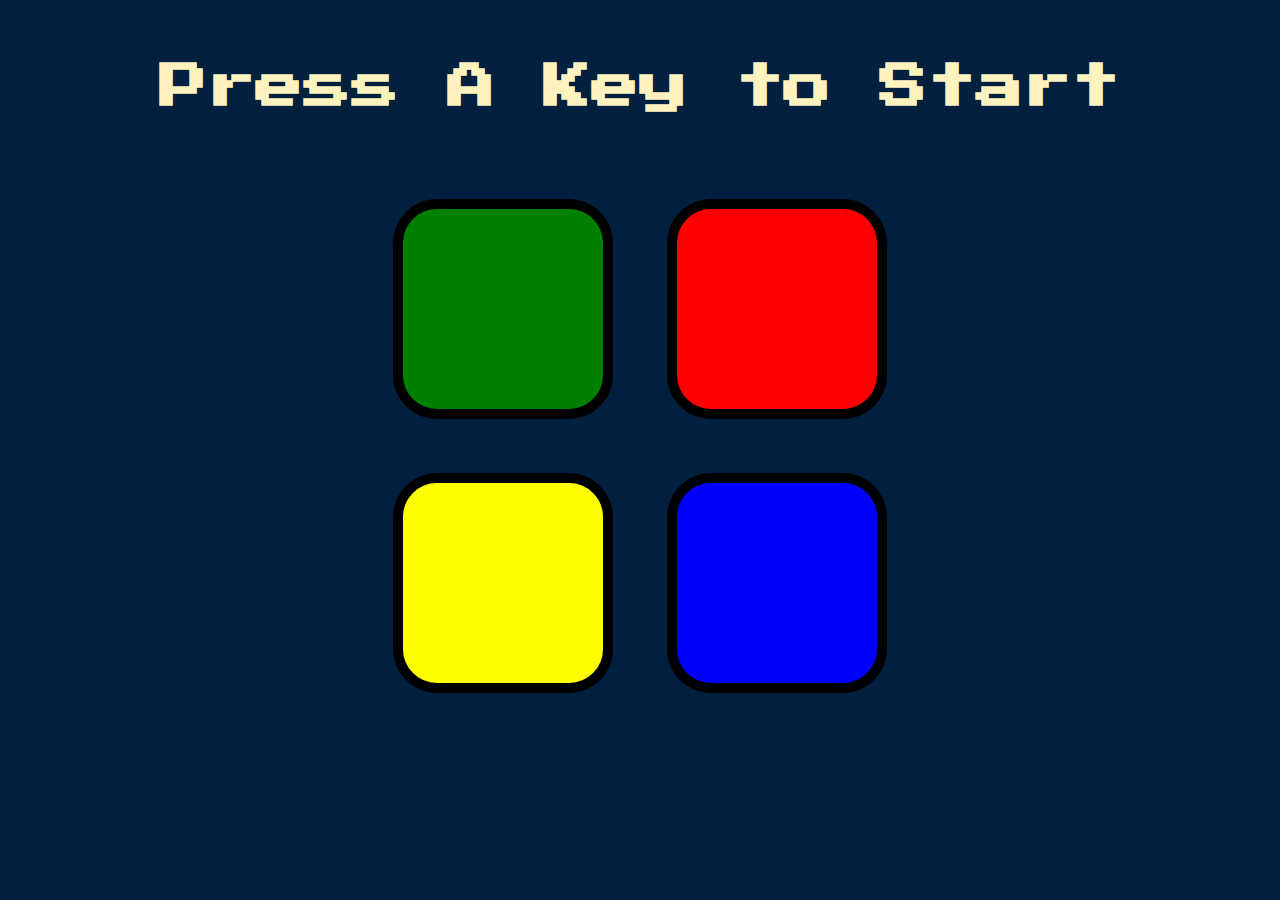
==== commit 8701a1ab: "commit 6/26/19" ====
--- a/index.html
+++ b/index.html
@@ -1,239 +1,43 @@
-<html>
+<!DOCTYPE html>
+<html lang="en" dir="ltr">
+
 <head>
-  <link href="https://fonts.googleapis.com/css?family=Droid+Serif|Muli" rel="stylesheet">
-  <link href="https://cdnjs.cloudflare.com/ajax/libs/twitter-bootstrap/3.3.7/css/bootstrap.min.css" rel="stylesheet">
-  <link href="https://cdnjs.cloudflare.com/ajax/libs/font-awesome/4.6.3/css/font-awesome.min.css" rel="stylesheet">
-  <link href="https://cdnjs.cloudflare.com/ajax/libs/bootstrap-social/5.0.0/bootstrap-social.min.css" rel="stylesheet">
-  <link href="css/style.css" rel="stylesheet">
+  <meta charset="utf-8">
+  <title>Simon</title>
+  <link rel="stylesheet" href="styles.css">
+  <link href="https://fonts.googleapis.com/css?family=Press+Start+2P" rel="stylesheet">
+</head>
 
+<body>
+  <h1 id="level-title">Press A Key to Start</h1>
+  <div class="container">
+    <div lass="row">
 
-</head>
-<body data-spy="scroll" data-target=".navbar" data-offset="50">
-<nav class="navbar navbar-fixed-top" role="navigation">
-  <div class="container-fluid">
-    <!-- Brand and toggle get grouped for better mobile display -->
-    <div class="navbar-header">
-      <button type="button" class="navbar-toggle collapsed" data-toggle="collapse" data-target="#bs-example-navbar-collapse-1" aria-expanded="false">
-        <span class="sr-only">Toggle navigation</span>
-        <span class="icon-bar"></span>
-        <span class="icon-bar"></span>
-        <span class="icon-bar"></span>
-      </button>
-      <a class="navbar-brand" href="#section0">Dawit fesseha</a>
+      <div type="button" id="green" class="btn green">
+
+      </div>
+
+      <div type="button" id="red" class="btn red">
+
+      </div>
     </div>
 
+    <div class="row">
 
+      <div type="button" id="yellow" class="btn yellow">
 
+      </div>
+      <div type="button" id="blue" class="btn blue">
 
-    <!-- Collect the nav links, forms, and other content for toggling -->
-    <div class="collapse navbar-collapse" id="bs-example-navbar-collapse-1">
-      <ul class="nav navbar-nav navbar-ri ght">
-        <li class="active"><a href="#section1">About<span class="sr-only">About</span></a></li>
-        <li><a href="#section5">Reflection</a></li>
-        <li><a href="#section2">track and basketball</a></li>
-        <li><a href="#section4">Contact</a></li>
-        <li><a href="leadership.html">Leadership</a></li>
-        </li>
-      </ul>
+      </div>
 
+    </div>
 
-
-
-
-    </div><!-- /.navbar-collapse -->
-  </div><!-- /.container-fluid -->
-</nav>
-
-<!-- Content!! -->
-<div class="jumbotron" id="section0">
-              <div class="text-center">
-              <h3>Dawit fesseha</h4>
-              <h4>track and field & basketball</h2>
-        </div>
-</div>
-
-<div class="container-fluid">
-   <div id="section1">
-     <h2>About me</h2>
-     <div class="row">
-       <div class="col-xs-10 col-xs-offset-1 col-sm-4 col-sm-offset-2 col-md-3 col-md-offset-3">
-         <div id="about"><p>Hello!<br></br>
-           My name is dawit and I am currently going to berkeley high and going to the 10th grade. I run track and play basketball. I am one of the best freshmans to ever run at berkeley high.
-       </div>
-       <div class="col-xs-10 col-xs-offset-1 col-sm-4 col-sm-offset-0 col-md-3 col-md-offset-0"><img class="center-block" id="portrait-img" src="img/IMG_4383.jpg" alt="portrait image"></img>
-</div>
-     </div>
-      </div>
-        <hr>
-<div class="jumbotron" id="section5">
-  <h2>Projects</h2>
-  <a id="dice-game" href="/Users/hgpmac152/Downloads/Dicee Challenge - Starting Files 2/dicee.html">Dice Game</a>
-</div>
-
-
-
-
-        <div id="section2">
-          <div>
-            <h2 class="container-fluid">track and basketbal</h2>
-            <div class="row">
-              <div class="column">
-                <img src="img/IMG_0101.jpeg" alt="d1" style="width:40%">
-              </div>
-              <div class="column">
-                <img src="img/IMG_0103.jpeg" alt="d2" style="width:40%">
-              </div>
-              <div class="column">
-                <img src="img/IMG_0690.jpeg" alt="d3" style="width:40%">
-              </div>
-              <div class="column">
-                <img src="img/IMG1.jpeg" alt="d4" style="width:40%">
-              </div>
-
-
-
-
-            <div classs ="row graphic-portfolio-items">
-              <figure class="portfolio-item col-xs-12 col-sm-4">
-             <a href="#" data-toggle="modal" data-target="#firstGD"></a></figure>
-
-
-<!-- Modal -->
-    <div id="firstGD" class= "modal fade" >
-        <div class="modal-dialog">
-            <div class="modal-content">
-                <div class="modal-header">
-                   <button type="button" class="close" data-dismiss="modal" aria-label="Close"><span aria-hidden="true">&times;</span></button>
-                    <h2>Ladybug Pattern</h5>
-                </div>
-                <div class="modal-body">
-              <hr>
-              <p class="text-center">Pattern created in Adobe Illustrator.</p>
-                </div>
-            </div>
-      </div>
-   </div>
-          <!-- end modal -->
-
-           <figure class="portfolio-item col-xs-12 col-sm-4">
-
-<!-- Modal -->
-    <div id="secondGD" class= "modal fade" >
-        <div class="modal-dialog">
-            <div class="modal-content">
-                <div class="modal-header">
-                     <button type="button" class="close" data-dismiss="modal" aria-label="Close"><span aria-hidden="true">&times;</span></button>
-                    <h2>Mothers' Day Web Ad</h5>
-                </div>
-                <div class="modal-body">
-                  <img class="img-responsive" style="max-height:400px;" src="https://s18.postimg.org/gr28vctih/mothersdayad.jpg" alt="Mothers' Day Ad"></img>
-              <hr>
-                    <p class="text-center">Themed promotion for Austin Monthly Magazine.</p>
-                </div>
-            </div>
-      </div>
-   </div>
- <!-- end modal -->
-                  <figure class="portfolio-item col-xs-12 col-sm-4">
-
-<!-- Modal -->
-    <div id="thirdGD" class= "modal fade" >
-        <div class="modal-dialog">
-            <div class="modal-content">
-                <div class="modal-header">
-                    <button type="button" class="close" data-dismiss="modal" aria-label="Close"><span aria-hidden="true">&times;</span></button>
-                    <h2>Sauce Nametags</h5>
-              </div>
-                <div class="modal-body">
-                  <img class="img responsive" style="max-height:400px" src="https://s13.postimg.org/gwr3ead3r/nametags.jpg" alt="sauce nametags"></img>
-              <hr>
-                    <p class="text-center">Nametags designed for my co-workers based on their favorite sauce.</p>
-                </div>
-            </div>
-      </div>
-   </div>
-          <!-- end modal -->
-
-          </div> <!-- end row -->
-        </div>
-
-        <hr>
-        <div id="section3">
-         <div class="row web-portfolio-items">
-              <figure class="portfolio-item col-xs-12 col-sm-5 col-sm-offset-1">
-          <!-- modal -->
-          <!-- end modal -->
-          <figure class="portfolio-item col-xs-12 col-sm-5">
-      <!-- modal -->
-          <!-- end modal -->
-</div>
-        </div>
-</div> <!-- end container -->
-<div class="container-fluid" id="contact">
-        <hr id="lastHR">
-        <div id="section4">
-          <h2>Contact</h2>
-            <div class="row">
-              <div class="col-xs-10 col-xs-offset-1 col-sm-4 col-sm-offset-2">
-            <form>
-  <div class="form-group">
-    <label for="inputName">Name</label>
-      <input type="text" class="form-control" id="inputName" placeholder="name">
-                                                                          </div>
-
-  <div class="form-group">
-    <label for="inputEmail">Email</label>
-    <input type="email" class="form-control" id="inputEmail" placeholder="email">
   </div>
 
-  <div class="form-group">
-    <label for="inputMessage">Message</label>
-    <textarea class="form-control" rows="5" id="message" placeholder="message"></textarea>
-  </div>
-
-  <button type="submit" class="btn btn-default">Submit</button>
-                </form>
-                </div>
-
-            <div class="col-sm-4 text-center">
-              <h3>Find me online</h3>
-              <a href="https://www.youtube.com/channel/UC10JJ3wu4ENWktoXtLiShHQ" target="_blank"><i class="fa fa-youtube-square fa-4x"></i></a>
-              <a href="https://www.instagram.com/syndawit/" target="_blank"><i class="fa fa-instagram fa-4x>" id="instagram"></i></a>
-            </div>
-</div>
-            </div>
-</div>
-
-        <hr>
-<div class="row">
-  <div class="col-xs-12">
-    <p class="text-center">Created by Dawit Fesseha &copy; 2019</p>
-  </div>
-</div>
-</div>
-
-
-</div>
+  <script src="https://ajax.googleapis.com/ajax/libs/jquery/3.3.1/jquery.min.js"></script>
+  <script src="game.js" charset="utf-8"></script>
 
 </body>
 
-
-
 </html>
-
-
-
-
-
-
-
-
-
-
-
-
-
-
-
-
-<!-- -->
--- a/styles.css
+++ b/styles.css
@@ -0,0 +1,53 @@
+body {
+  text-align: center;
+  background-color: #011F3F;
+}
+
+#level-title {
+  font-family: 'Press Start 2P', cursive;
+  font-size: 3rem;
+  margin:  5%;
+  color: #FEF2BF;
+}
+
+.container {
+  display: block;
+  width: 50%;
+  margin: auto;
+
+}
+
+.btn {
+  margin: 25px;
+  display: inline-block;
+  height: 200px;
+  width: 200px;
+  border: 10px solid black;
+  border-radius: 20%;
+}
+
+.game-over {
+  background-color: red;
+  opacity: 0.8;
+}
+
+.red {
+  background-color: red;
+}
+
+.green {
+  background-color: green;
+}
+
+.blue {
+  background-color: blue;
+}
+
+.yellow {
+  background-color: yellow;
+}
+
+.pressed {
+  box-shadow: 0 0 20px white;
+  background-color: grey;
+}
